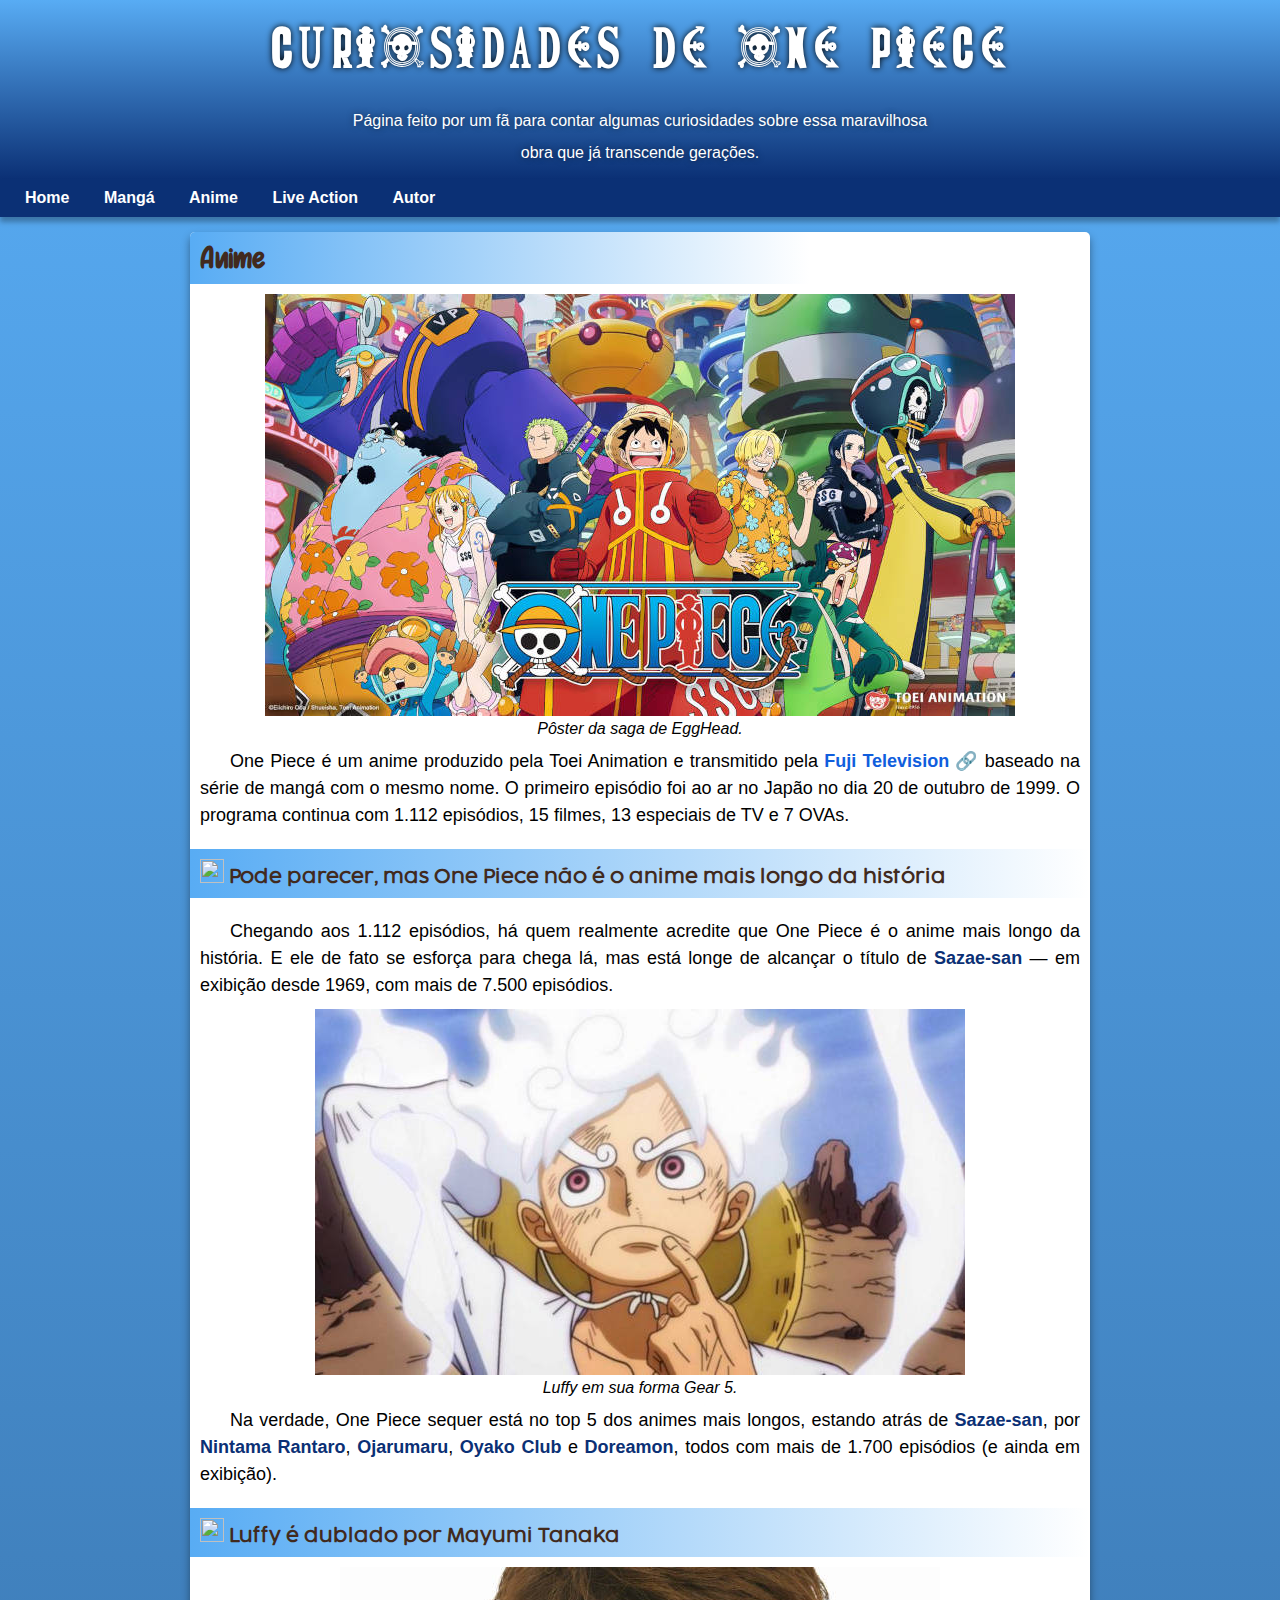
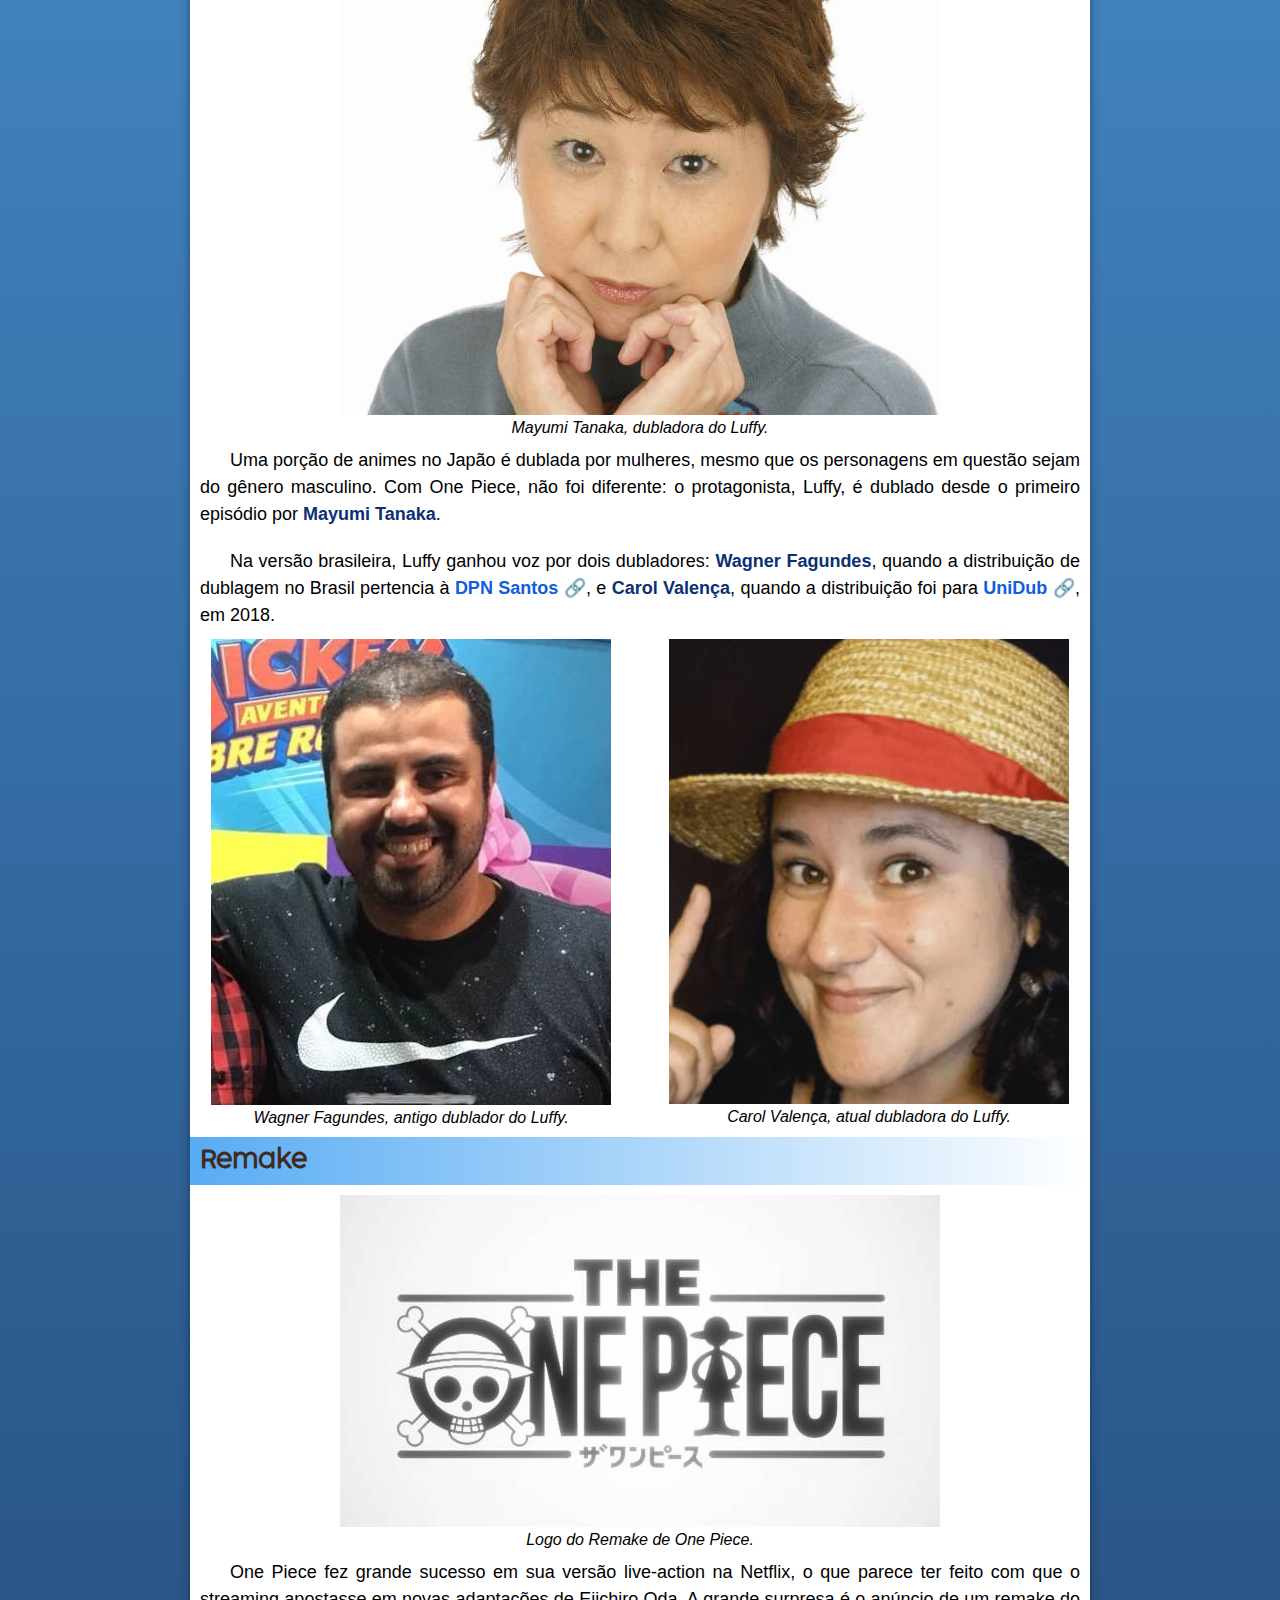
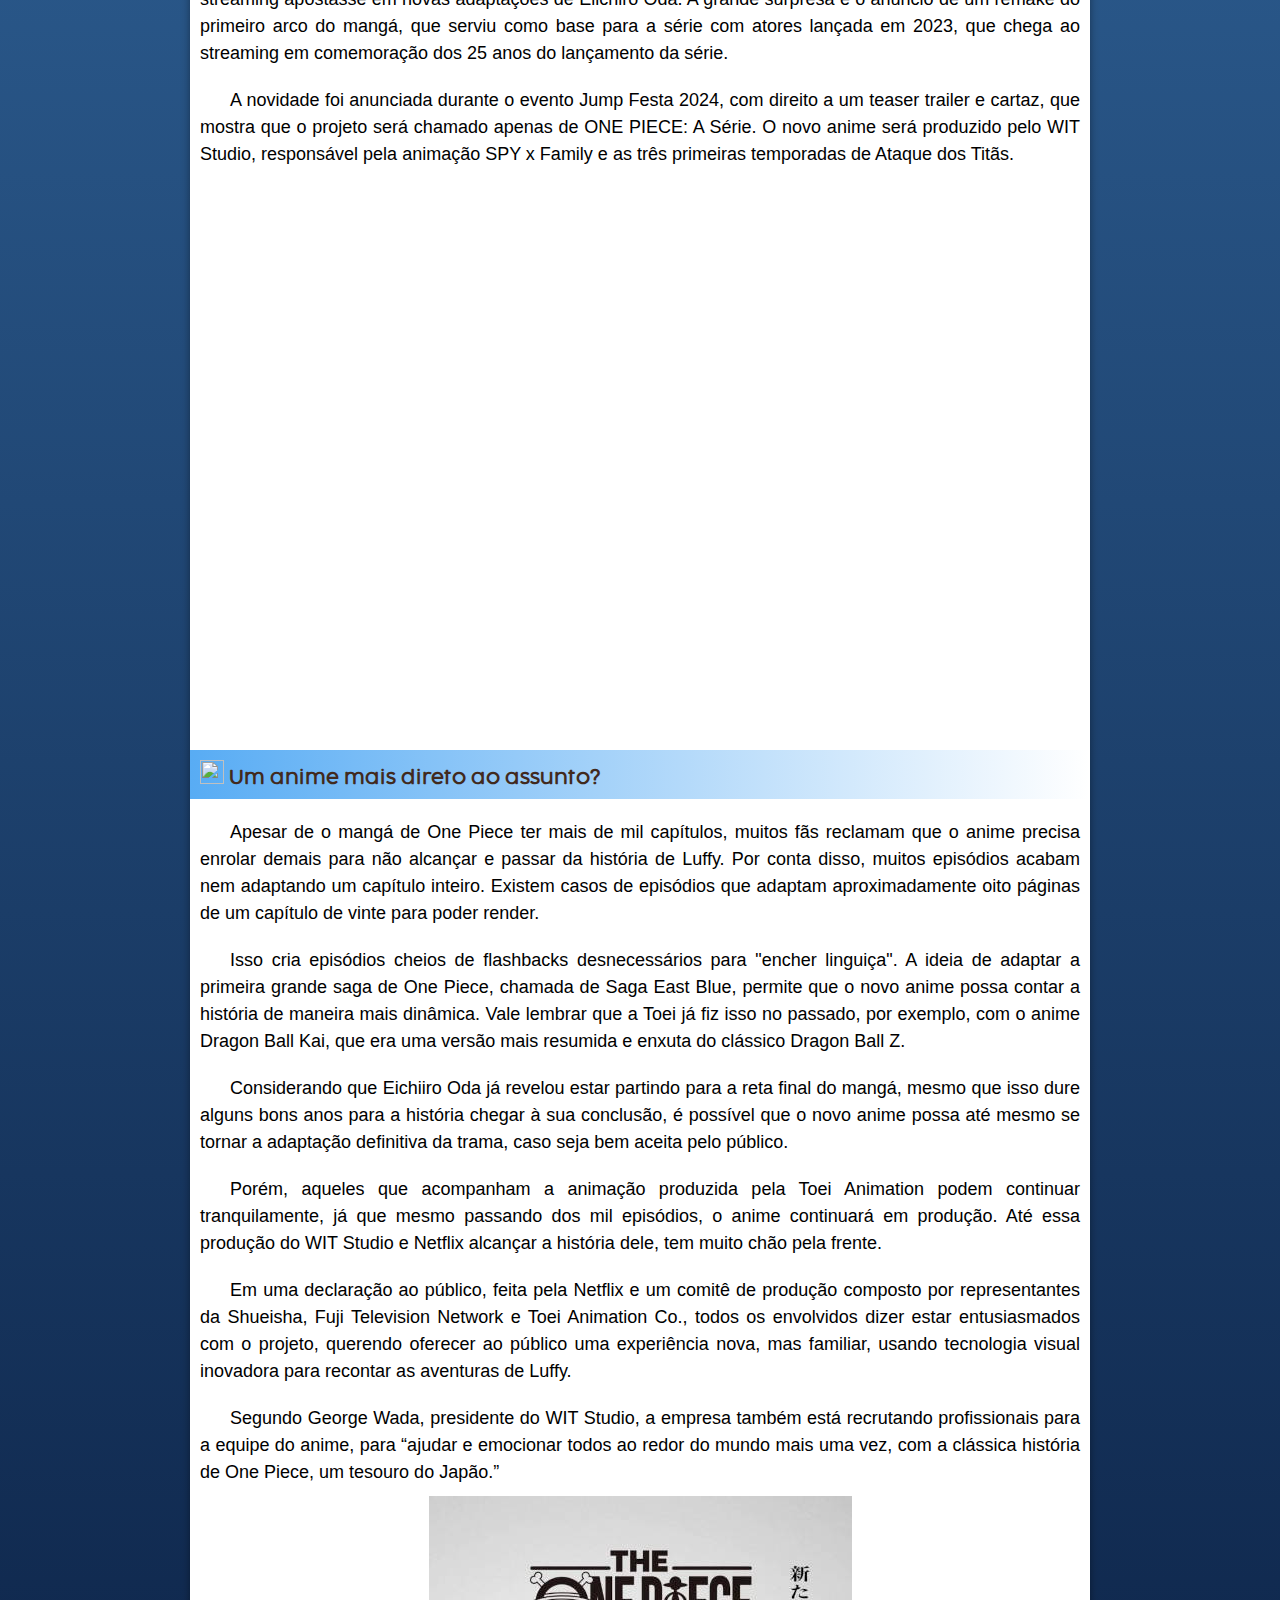
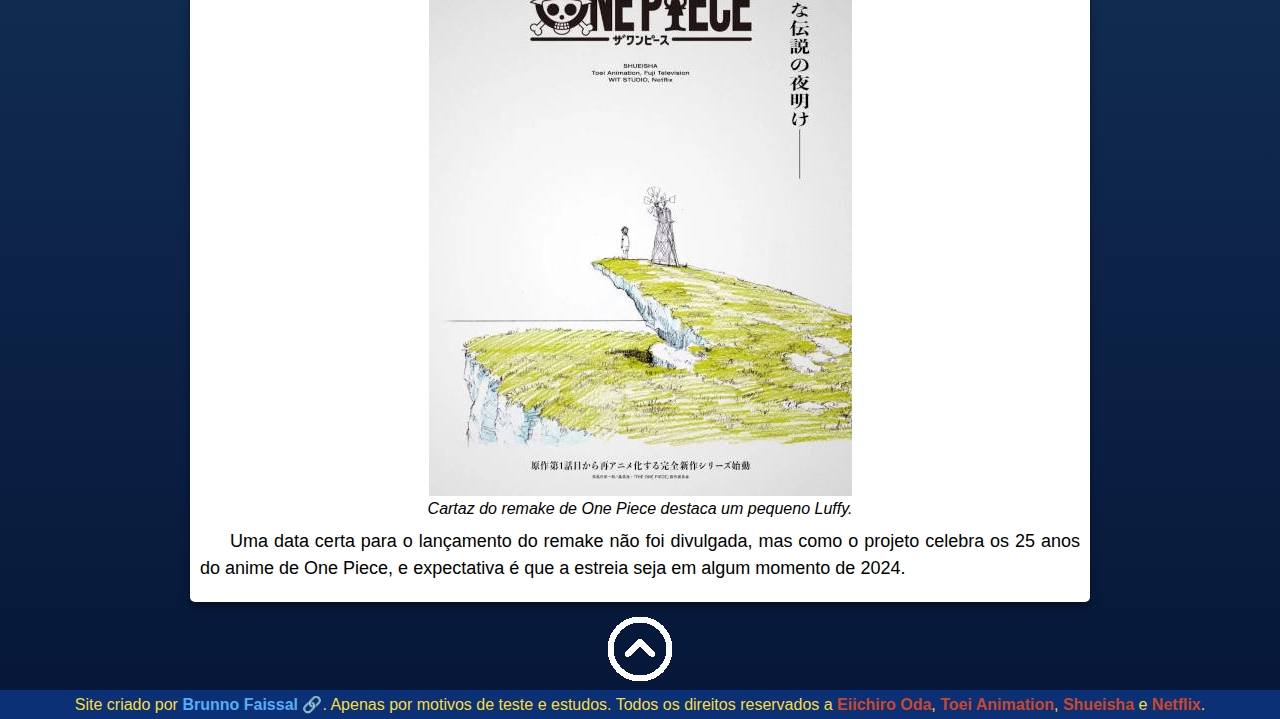
==== anime.html @ 1601e99d "novo site" ====
<!DOCTYPE html>
<html lang="pt-br">
<head>
    <meta charset="UTF-8">
    <meta name="viewport" content="width=device-width, initial-scale=1.0">
    <title>Curiosidades de One Piece</title>
    <link rel="stylesheet" href="estilos/style.css">
    <link rel="shortcut icon" href="favicon.ico" type="image/x-icon">
</head>

<body>
    <header>
        <h1>CURIOSIDADES DE ONE PIECE</h1>

	    <p>Página feito por um fã para contar algumas curiosidades sobre essa maravilhosa obra que já transcende gerações.</p>
    </header>
    
    <nav>
        <a href="index.html">Home</a>
	    <a href="manga.html">Mangá</a>
	    <a href="#">Anime</a>
	    <a href="live-action.html">Live Action</a>
	    <a href="autor.html">Autor</a>
    </nav>
    
    <main>
        <h1>Anime</h1>

        <picture class="imagens">
            <source media="(max-width: 610px)" srcset="imagens/anime/one-piece-anime1-pq.jpg">
            <source media="(max-width: 765px)" srcset="imagens/anime/one-piece-anime1-m.jpg">
            <img src="imagens/anime/one-piece-anime1.jpg" alt="One Piece - Saga de EggHead">
            <figcaption><em>Pôster da saga de EggHead.</em></figcaption>
        </picture>

        <p>One Piece é um anime produzido pela Toei Animation e transmitido pela <a href="https://www.fujitv.com/" target="_blank" class="externo">Fuji Television</a> baseado na série de mangá com o mesmo nome. O primeiro episódio foi ao ar no Japão no dia 20 de outubro de 1999. O programa continua com 1.112 episódios, 15 filmes, 13 especiais de TV e 7 OVAs.</p>

        <h3><img src="https://icons.iconarchive.com/icons/crountch/one-piece-jolly-roger/24/Luffys-flag-2-icon.png" width="24" height="24"> Pode parecer, mas One Piece não é o anime mais longo da história</h3>

        <p>Chegando aos 1.112 episódios, há quem realmente acredite que One Piece é o anime mais longo da história. E ele de fato se esforça para chega lá, mas está longe de alcançar o título de <b>Sazae-san</b> — em exibição desde 1969, com mais de 7.500 episódios.</p>

        <picture class="imagens">
            <source media="(max-width: 660px)" srcset="imagens/anime/one-piece-anime2-pq.jpg">
            <img src="imagens/anime/one-piece-anime2.jpg" alt="Luffy Gear 5">
            <figcaption><em>Luffy em sua forma Gear 5.</em></figcaption>
        </picture>

        <p>Na verdade, One Piece sequer está no top 5 dos animes mais longos, estando atrás de <strong>Sazae-san</strong>, por <strong>Nintama Rantaro</strong>, <strong>Ojarumaru</strong>, <strong>Oyako Club</strong> e <strong>Doreamon</strong>, todos com mais de 1.700 episódios (e ainda em exibição).</p>

        <h3><img src="https://icons.iconarchive.com/icons/crountch/one-piece-jolly-roger/24/Luffys-flag-2-icon.png" width="24" height="24"> Luffy é dublado por Mayumi Tanaka</h3>
        
        <picture class="imagens">
            <source media="(max-width: 650px)" srcset="imagens/anime/mayumi-tanaka-pq.jpg">
            <img src="imagens/anime/mayumi-tanaka.jpg" alt="Mayumi Tanaka, dubladora do Luffy">
            <figcaption><em>Mayumi Tanaka, dubladora do Luffy.</em></figcaption>
        </picture>

        <p>Uma porção de animes no Japão é dublada por mulheres, mesmo que os personagens em questão sejam do gênero masculino. Com One Piece, não foi diferente: o protagonista, Luffy, é dublado desde o primeiro episódio por <strong>Mayumi Tanaka</strong>.</p>

        <p>Na versão brasileira, Luffy ganhou voz por dois dubladores: <strong>Wagner Fagundes</strong>, quando a distribuição de dublagem no Brasil pertencia à <a href="https://www.dpnsantos.com.br/" target="_blank" class="externo">DPN Santos</a>, e <strong>Carol Valença</strong>, quando a distribuição foi para <a href="https://unidub.com.br/" target="_blank" class="externo">UniDub</a>, em 2018.</p>

        <div>
            <picture class="imagens-flexiveis">
                <source media="(max-width: 600px)" srcset="imagens/anime/wagner-fagundes-pq.jpg">
                <source media="(max-width: 820px)" srcset="imagens/anime/wagner-fagundes-m.jpg">
                <img src="imagens/anime/wagner-fagundes.jpg" alt="Wagner Fagundes">
                <figcaption><em>Wagner Fagundes, antigo dublador do Luffy.</em></figcaption>
            </picture>
            <picture class="imagens-flexiveis">
                <source media="(max-width: 600px)" srcset="imagens/anime/carol-valenca-pq.jpg">
                <source media="(max-width: 820px)" srcset="imagens/anime/carol-valenca-m.jpg">
                <img src="imagens/anime/carol-valenca.jpg" alt="Carol Valença">
                <figcaption><em>Carol Valença, atual dubladora do Luffy.</em></figcaption>
            </picture>
        </div>

        <h2>Remake</h2>

        <picture class="imagens">
            <source media="(max-width: 620px)" srcset="imagens/anime/logo-remake-pq.jpg">
            <img src="imagens/anime/logo-remake.jpg" alt="Logo do Remake de One Piece">
            <figcaption><em>Logo do Remake de One Piece.</em></figcaption>
        </picture>

        <p>One Piece fez grande sucesso em sua versão live-action na Netflix, o que parece ter feito com que o streaming apostasse em novas adaptações de Eiichiro Oda. A grande surpresa é o anúncio de um remake do primeiro arco do mangá, que serviu como base para a série com atores lançada em 2023, que chega ao streaming em comemoração dos 25 anos do lançamento da série.</p>

        <p>A novidade foi anunciada durante o evento Jump Festa 2024, com direito a um teaser trailer e cartaz, que mostra que o projeto será chamado apenas de ONE PIECE: A Série. O novo anime será produzido pelo WIT Studio, responsável pela animação SPY x Family e as três primeiras temporadas de Ataque dos Titãs.</p>

        <div class="video">
            <iframe width="560" height="315" src="https://www.youtube.com/embed/eOuzcn0ao5w?si=B4gYh5sf2E_ZWFZH" title="YouTube video player" frameborder="0" allow="accelerometer; autoplay; clipboard-write; encrypted-media; gyroscope; picture-in-picture; web-share" referrerpolicy="strict-origin-when-cross-origin" allowfullscreen></iframe>
        </div>

        <h3><img src="https://icons.iconarchive.com/icons/crountch/one-piece-jolly-roger/24/Luffys-flag-2-icon.png" width="24" height="24"> Um anime mais direto ao assunto?</h3>

        <p>Apesar de o mangá de One Piece ter mais de mil capítulos, muitos fãs reclamam que o anime precisa enrolar demais para não alcançar e passar da história de Luffy. Por conta disso, muitos episódios acabam nem adaptando um capítulo inteiro. Existem casos de episódios que adaptam aproximadamente oito páginas de um capítulo de vinte para poder render.</p>

        <p>Isso cria episódios cheios de flashbacks desnecessários para "encher linguiça". A ideia de adaptar a primeira grande saga de One Piece, chamada de Saga East Blue, permite que o novo anime possa contar a história de maneira mais dinâmica. Vale lembrar que a Toei já fiz isso no passado, por exemplo, com o anime Dragon Ball Kai, que era uma versão mais resumida e enxuta do clássico Dragon Ball Z.</p>
        
        <p>Considerando que Eichiiro Oda já revelou estar partindo para a reta final do mangá, mesmo que isso dure alguns bons anos para a história chegar à sua conclusão, é possível que o novo anime possa até mesmo se tornar a adaptação definitiva da trama, caso seja bem aceita pelo público.</p>

        <p>Porém, aqueles que acompanham a animação produzida pela Toei Animation podem continuar tranquilamente, já que mesmo passando dos mil episódios, o anime continuará em produção. Até essa produção do WIT Studio e Netflix alcançar a história dele, tem muito chão pela frente.</p>

        <p>Em uma declaração ao público, feita pela Netflix e um comitê de produção composto por representantes da Shueisha, Fuji Television Network e Toei Animation Co., todos os envolvidos dizer estar entusiasmados com o projeto, querendo oferecer ao público uma experiência nova, mas familiar, usando tecnologia visual inovadora para recontar as aventuras de Luffy.</p>

        <p>Segundo George Wada, presidente do WIT Studio, a empresa também está recrutando profissionais para a equipe do anime, para “ajudar e emocionar todos ao redor do mundo mais uma vez, com a clássica história de One Piece, um tesouro do Japão.”</p>

        <picture class="imagens">
            <source media="(max-width: 600px)" srcset="imagens/anime/cartaz-remake-pq.jpg">
            <img src="imagens/anime/cartaz-remake.jpg" alt="Cartaz do remake de One Piece">
            <figcaption><em>Cartaz do remake de One Piece destaca um pequeno Luffy.</em></figcaption>
        </picture>

        <p>Uma data certa para o lançamento do remake não foi divulgada, mas como o projeto celebra os 25 anos do anime de One Piece, e expectativa é que a estreia seja em algum momento de 2024.</p>

    </main>

    <a href="#" class="voltar-topo" ><img src="imagens/seta-para-cima.png" alt="Voltar ao Topo"></a>

    <footer>
        <p>Site criado por <a href="https://github.com/FBrunno96" target="_blank">Brunno Faissal</a>. Apenas por motivos de teste e estudos. Todos os direitos reservados a <strong>Eiichiro Oda</strong>, <strong>Toei Animation</strong>, <strong>Shueisha</strong> e <strong>Netflix</strong>.</p>
    </footer>
</body>
</html>
---- estilos/style.css ----
@charset "UTF-8";

@font-face {
   font-family: 'One Piece';
   src: url('../fontes/onepiece.ttf') format('truetype');
}

@font-face {
   font-family: 'Pirate Jack';
   src: url('../fontes/MonkeyPirates.ttf') format('truetype');
}

@font-face {
   font-family: 'Cocogoose';
   src: url('../fontes/Cocogoose.ttf');
}

* {
   margin: 0px;
   padding: 0px;
}

:root {

   --cor1: #c8472c;
   --cor2: #412a1e;
   --cor3: #f8de3c;
   --cor4: #58acf4;
   --cor5: #105edd;
   --cor6: #0b3075;
   --cor7: #061738;

   --fonte-topo: 'One Piece', cursive;
   --fonte-titulo: 'Pirate Jack', cursive;
   --fonte-padrao: 'Arial, Helvetica', sans-serif;
   --fonte-destaque: 'Cocogoose',cursive;

   --icone: link="<img src="https://icons.iconarchive.com/icons/crountch/one-piece-jolly-roger/24/Luffys-flag-2-icon.png" width="24" height="24">"
}

body {
   font-family: var(--fonte-padrao);
   background-image: linear-gradient(to bottom, var(--cor4), var(--cor7));
}

body p {
   text-align: justify;
}

header {
   background-image: linear-gradient(to top, var(--cor6), var(--cor4));
   min-height: 150px;
}

header h1 {
   font-family: var(--fonte-topo);
   font-size: 3.5em;
   text-align: center;
   letter-spacing: 0.1em;
   word-spacing: 0.1em;
   margin: auto;
   padding: 15px;
   color: white;
   text-shadow: 0px 0px 6px rgb(0, 0, 0);
}

header p {
   text-align: center;
   line-height: 2em;
   max-width: 600px;
   margin: auto;
   padding: 10px;
   color: white;
   text-shadow: 0px 0px 6px rgba(0, 0, 0, 0.521);
}

nav {
   background-color: var(--cor6);
   padding: 10px;
   box-shadow: 0px 5px 5px rgba(0, 0, 0, 0.295);
}

nav a {
   font-weight: bold;
   text-decoration: none;
   color: white;
   padding: 10px;
   margin: 10px 5px;
   transition: 1s;
   border-radius: 5px;
}

nav a:hover {
   background-color: var(--cor4);
   color: var(--cor6);
}

main {
   max-width: 900px;
   margin: 15px auto;
   padding: 0px 0px 10px 0px;
   background-color: white;
   border-radius: 5px;
   box-shadow: 0px 5px 8px rgba(0, 0, 0, 0.404);
}

main > h1 {
   margin: 10px 0px;
   padding: 10px;
   font-family: var(--fonte-titulo);
   background-image: linear-gradient(to right, var(--cor4), transparent);
   max-width: 600px;
   color: var(--cor2);
   border-radius: 5px 0px 0px 0px;

}

main > h2, main > h3 {
   font-family: var(--fonte-destaque);
   padding: 10px;
   margin: 10px 0px;
   background-image: linear-gradient(to right, var(--cor4), transparent);
   color: var(--cor2);
}

main p {
   text-align: justify;
   font-size: large;
   text-indent: 30px;
   line-height: 1.5em;
   padding: 10px;
}

main a {
   color: #105edd;
   text-decoration: none;
   font-weight: bold;
}

main a:hover {
   background-color: var(--cor1);
   color: var(--cor3);
   border-radius: 1px;
}

main b {
   color: var(--cor6);
   font-weight: bold;
}

main ul {
   padding: 15px 30px;
   background-color: var(--cor4);
   margin: 15px 15px 5px 15px;
   border-radius: 20px;
   box-shadow: 0px 0px 8px rgba(0, 0, 0, 0.507);

}

main li {
   list-style-position: inside;
   text-align: justify;
   line-height: 1.5em;
   color: var(--cor2);
   list-style-image: url(../imagens/icon-flag.png);
}

div.video {
   position: relative;
   margin: 0px -20px 30px -20px;
   padding: 20px;
   padding-bottom: 58%;
}

div.video > iframe {
   position: absolute;
   top: 5%;
   left: 5%;
   width: 90%;
   height: 90%;
}

strong {
   color: var(--cor6);
   font-weight: bold;
}

aside > p {
   font-size: large;
   text-indent: 0px;
   background-color: var(--cor2);
   margin: 10px auto;
   max-width: 600px;
   color: var(--cor3);
   border-radius: 5px;
   box-shadow: 0px 0px 8px rgba(0, 0, 0, 0.363);
}

footer {
   background-color: var(--cor6);
   padding: 5px;
}

footer p {
   color: var(--cor3);
   text-align: center;
}

footer a {
   color: var(--cor4);
   font-weight: bold;
   text-decoration: none;
}

footer a:hover {
   text-decoration: underline;
}

footer a::after {
   content: '\00A0\1F517';
}

footer strong {
   color: var(--cor1);
}

.imagens {
   display: block;
   text-align: center;
}

.imagens-flexiveis {
   display: block;
   margin: auto;
   padding: 0px;
   text-align: center;
}

div  {
   columns: 2;
}

a.externo::after {
   content: '\00A0\1F517';
}

a.voltar-topo {
   display: block;
   margin: 5px auto;
   max-width: 64px;
}

p#autor {
   text-align: center;
}

p#autor::before, p#autor::after {
   content: '\00A0\2753\00A0';
}
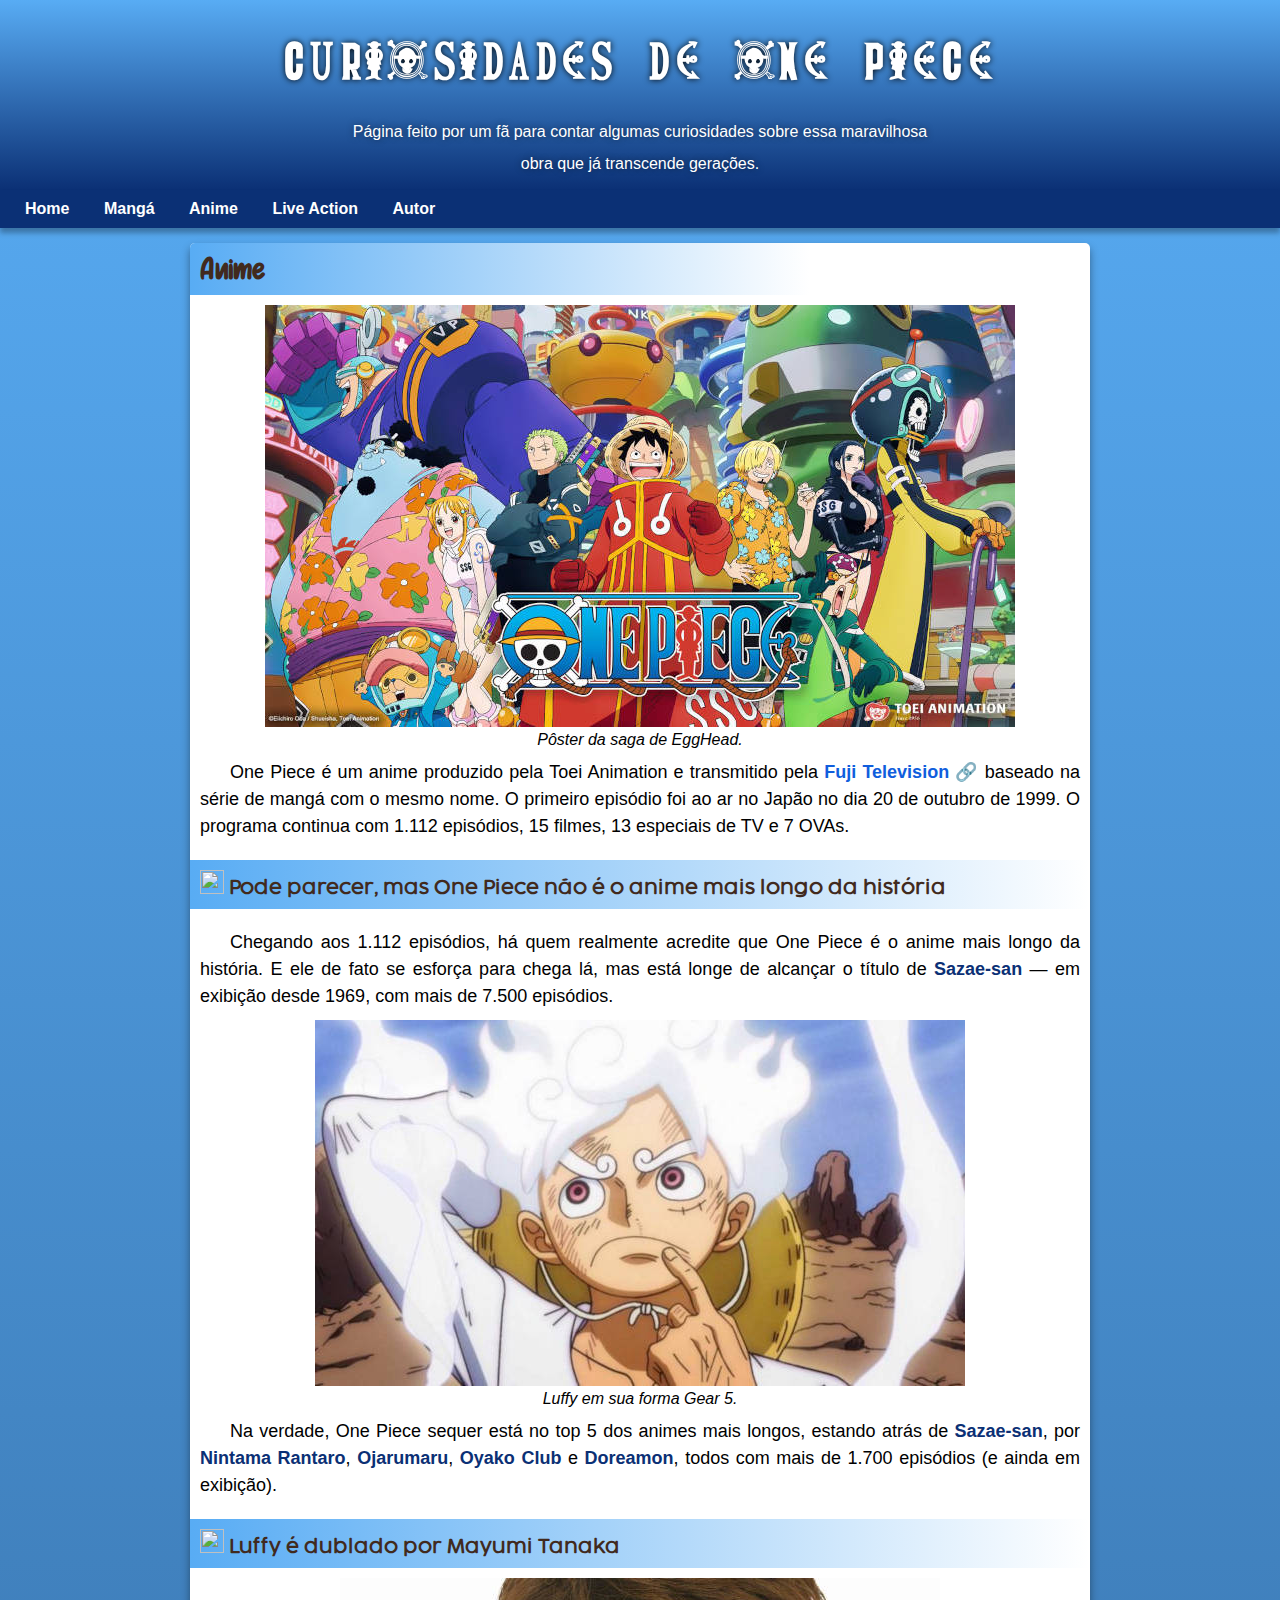
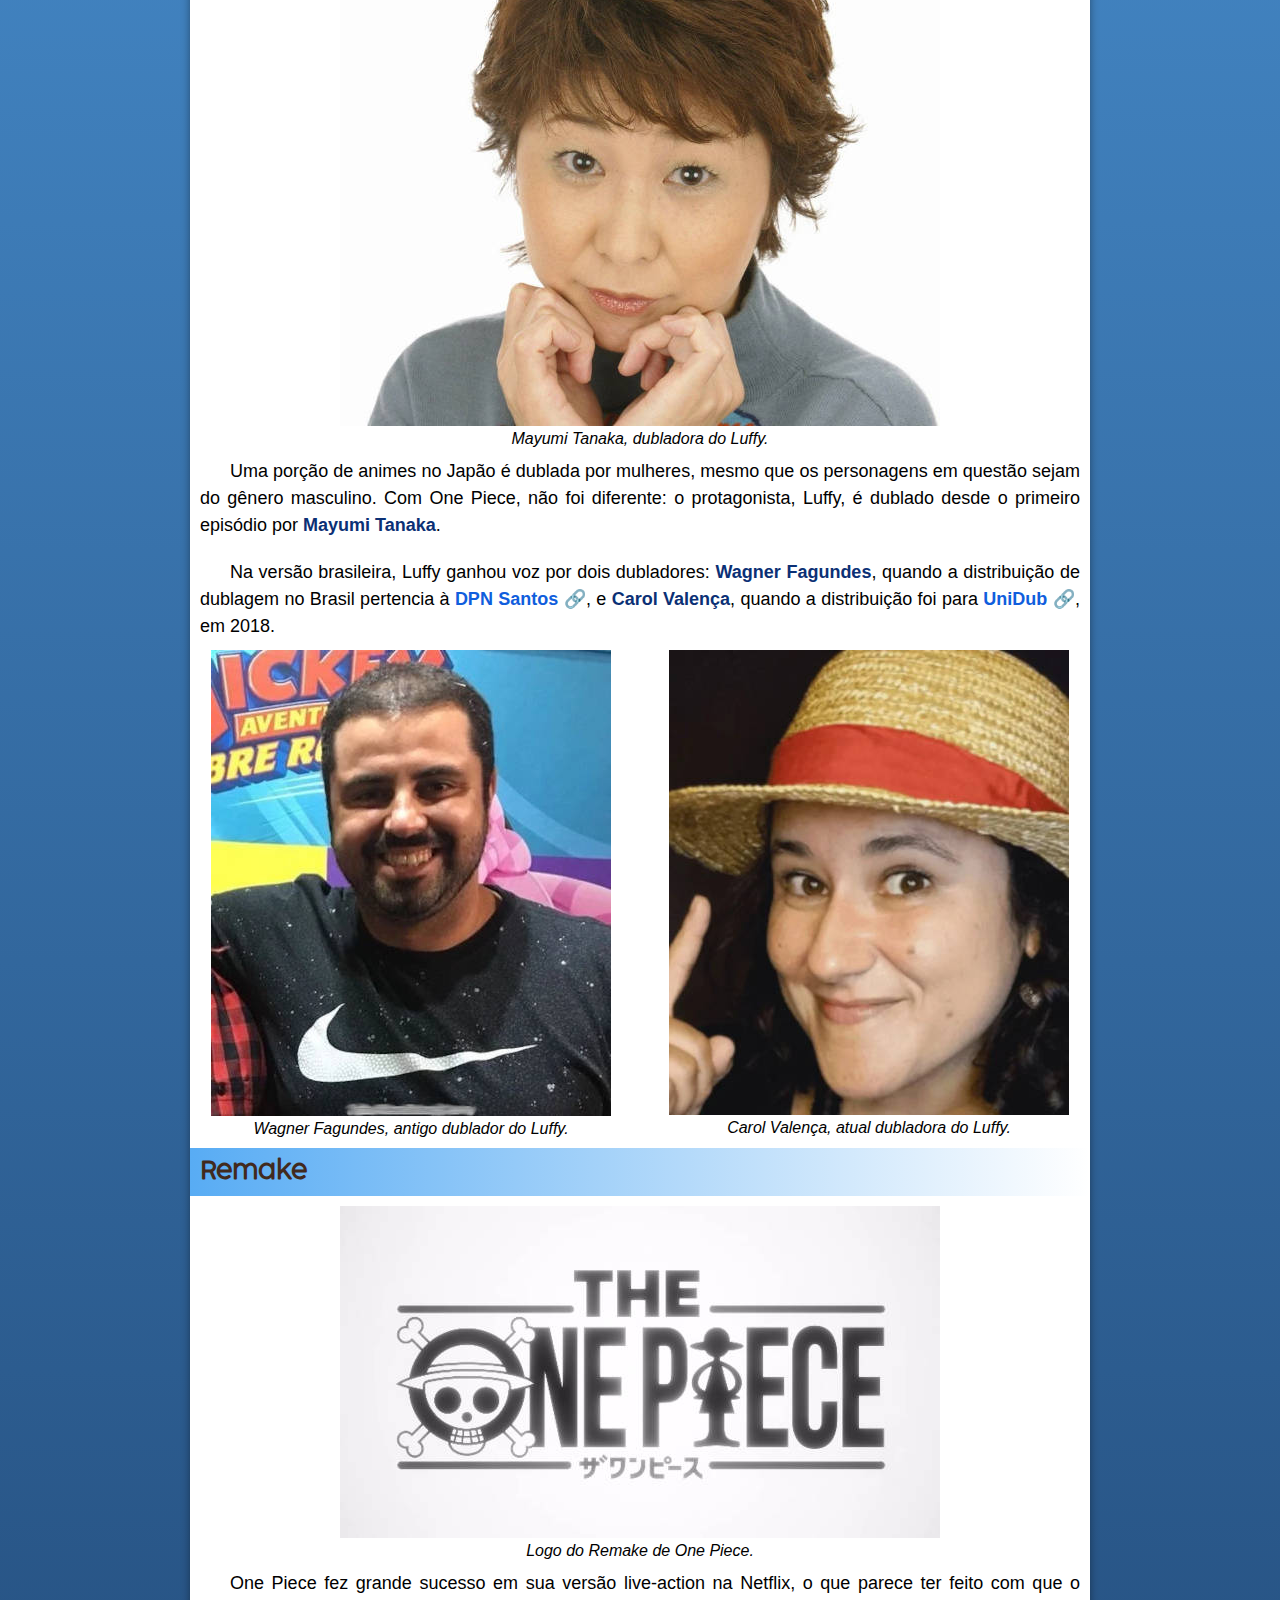
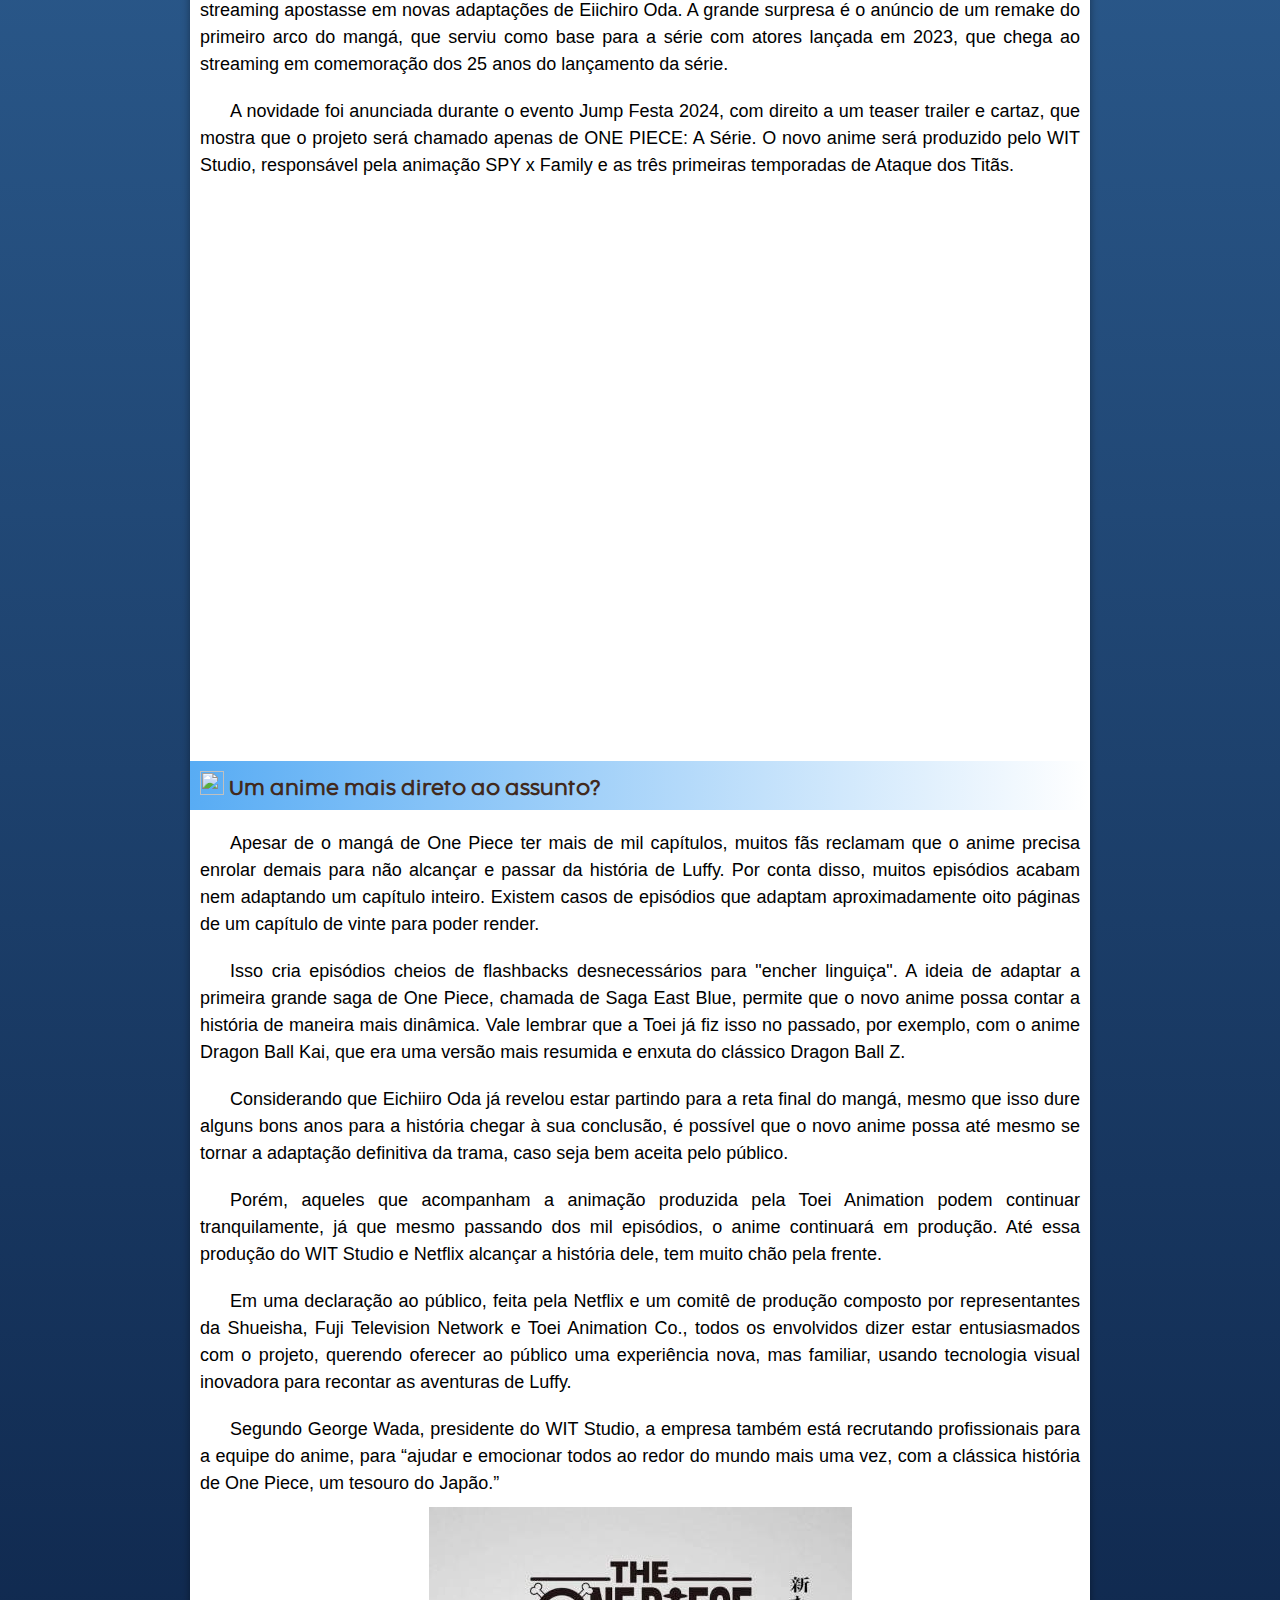
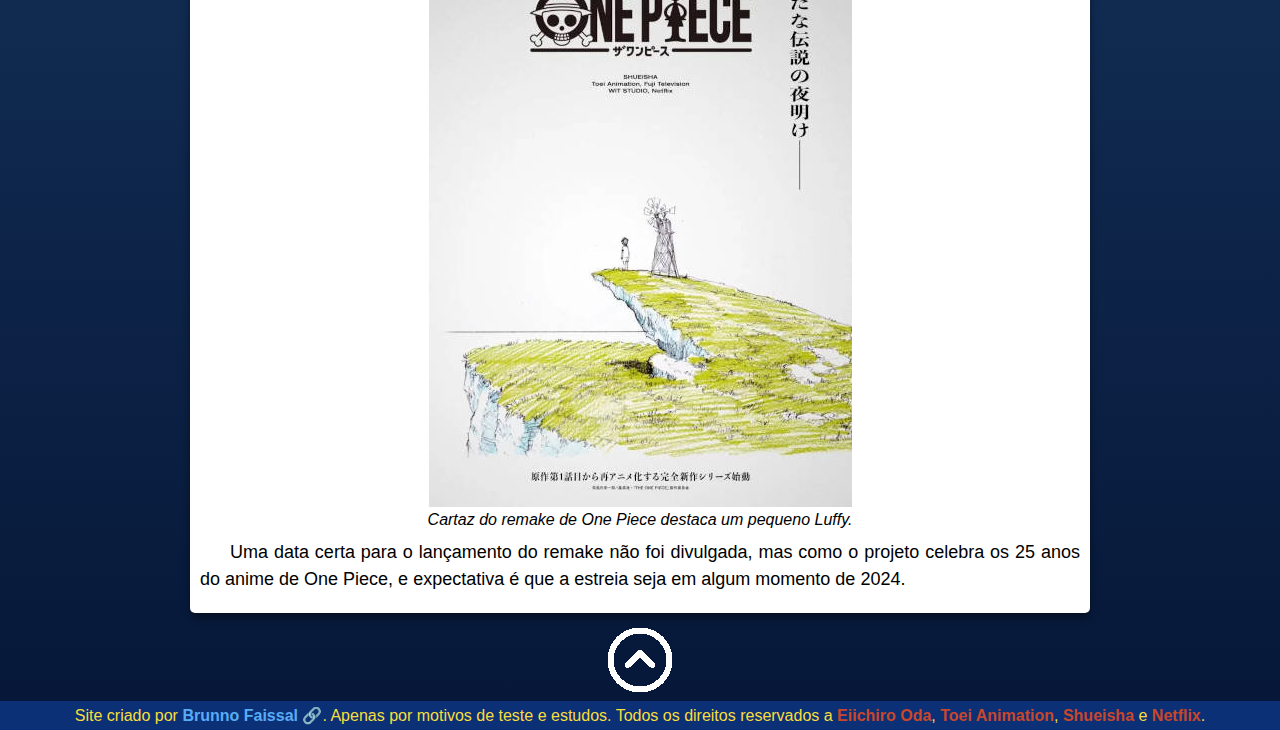
==== commit 25e9ff23: "página anime responsiva" ====
--- a/anime.html
+++ b/anime.html
@@ -40,7 +40,8 @@
         <p>Chegando aos 1.112 episódios, há quem realmente acredite que One Piece é o anime mais longo da história. E ele de fato se esforça para chega lá, mas está longe de alcançar o título de <b>Sazae-san</b> — em exibição desde 1969, com mais de 7.500 episódios.</p>
 
         <picture class="imagens">
-            <source media="(max-width: 660px)" srcset="imagens/anime/one-piece-anime2-pq.jpg">
+            <source media="(max-width: 520px)" srcset="imagens/anime/one-piece-anime2-pq.jpg">
+            <source media="(max-width: 660px)" srcset="imagens/anime/one-piece-anime2-m.jpg">
             <img src="imagens/anime/one-piece-anime2.jpg" alt="Luffy Gear 5">
             <figcaption><em>Luffy em sua forma Gear 5.</em></figcaption>
         </picture>
@@ -77,7 +78,8 @@
         <h2>Remake</h2>
 
         <picture class="imagens">
-            <source media="(max-width: 620px)" srcset="imagens/anime/logo-remake-pq.jpg">
+            <source media="(max-width: 500px)" srcset="imagens/anime/logo-remake-pq.jpg">
+            <source media="(max-width: 620px)" srcset="imagens/anime/logo-remake-m.jpg">
             <img src="imagens/anime/logo-remake.jpg" alt="Logo do Remake de One Piece">
             <figcaption><em>Logo do Remake de One Piece.</em></figcaption>
         </picture>
--- a/estilos/style.css
+++ b/estilos/style.css
@@ -54,12 +54,12 @@
 
 header h1 {
    font-family: var(--fonte-topo);
-   font-size: 3.5em;
+   font-size: 3.3em;
    text-align: center;
    letter-spacing: 0.1em;
-   word-spacing: 0.1em;
-   margin: auto;
+   word-spacing: 0.2em;
    padding: 15px;
+   padding-top: 30px;
    color: white;
    text-shadow: 0px 0px 6px rgb(0, 0, 0);
 }
@@ -85,7 +85,7 @@
    text-decoration: none;
    color: white;
    padding: 10px;
-   margin: 10px 5px;
+   margin: 0px 5px;
    transition: 1s;
    border-radius: 5px;
 }
@@ -167,7 +167,7 @@
 
 div.video {
    position: relative;
-   margin: 0px -20px 30px -20px;
+   margin: 0px 0px 30px 0px;
    padding: 20px;
    padding-bottom: 58%;
 }
